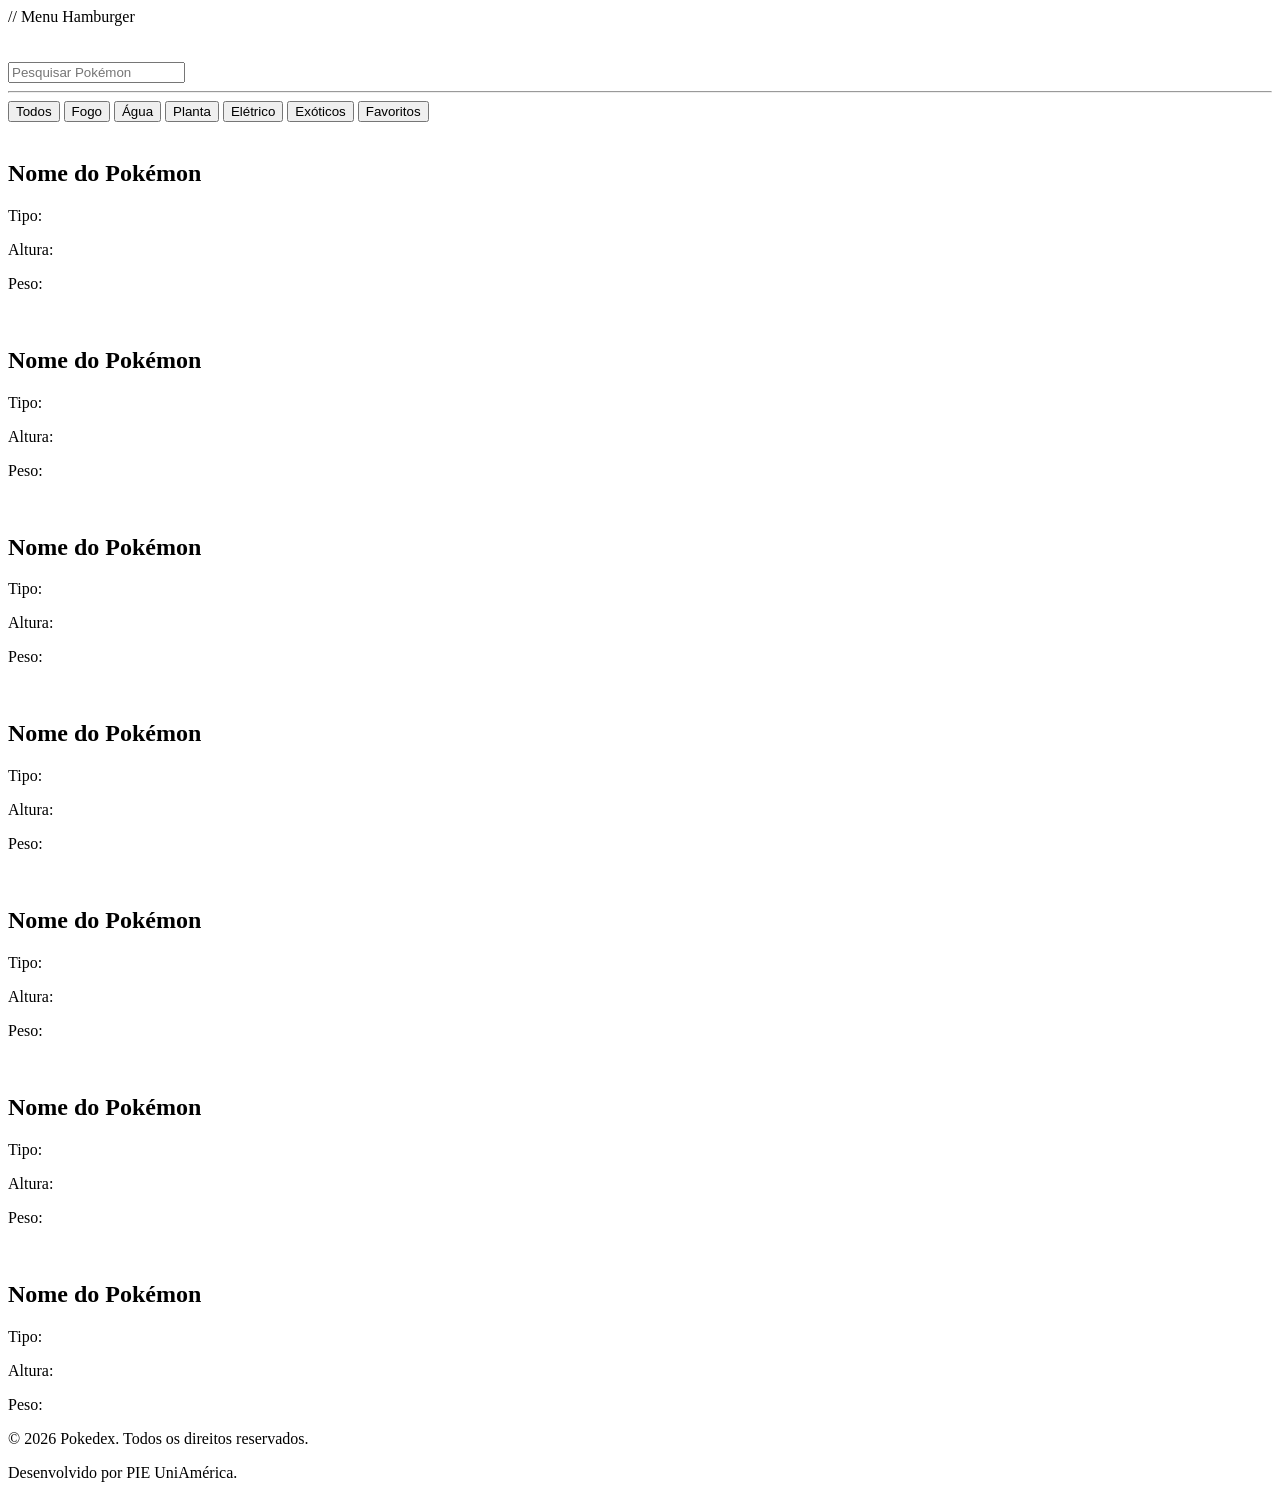
==== HTML/index.html @ 9363d8db "Adicionando novos arquivos (HTML, CSS, pasta IMG)" ====
<!DOCTYPE html>
<html lang="pt-br">

<head>
    <meta charset="UTF-8">
    <meta name="viewport" content="width=device-width, initial-scale=1.0">
    <link rel="stylesheet" href="style.css">

    <title>Página Inicial - Pokedex</title>
</head>

<body>
    <header>
        // Menu Hamburger
        <div class="menu-hamburger">
            <div class="Perfil"></div>
            <div class="Meus favoritos"></div>
            <div class="Mais Pokémons"></div>
            <div class="Sair / Deslogar"></div>
        </div>

        <img src="" alt="" class="imagemHeader">

        <a href="perfil.html"></a>
    </header>
    <main>
        <section class="hero-carrousel">
            <img src="" alt="">
            <img src="" alt="">
            <img src="" alt="">
        </section>

        <input type="text" placeholder="Pesquisar Pokémon" id="pesquisar">
        <label for="pesquisar"></label>

        <div class="filtros">
            <hr>
            <div class="filtro">
                <button type="button">Todos</button>
                <button type="button">Fogo</button>
                <button type="button">Água</button>
                <button type="button">Planta</button>
                <button type="button">Elétrico</button>
                <button type="button">Exóticos</button>
                <button type="button">Favoritos</button>
            </div>
        </div>

        <article class="cards-pokemon">
            <div class="card">
                <img src="" alt="">
                <div class="informacoes">
                    <h2>Nome do Pokémon</h2>
                    <p>Tipo: </p>
                    <p>Altura: </p>
                    <p>Peso: </p>
                </div>
            </div>
            <div class="card">
                <img src="" alt="">
                <div class="informacoes">
                    <h2>Nome do Pokémon</h2>
                    <p>Tipo: </p>
                    <p>Altura: </p>
                    <p>Peso: </p>
                </div>

            </div>
            <div class="card">
                <img src="" alt="">
                <div class="informacoes">
                    <h2>Nome do Pokémon</h2>
                    <p>Tipo: </p>
                    <p>Altura: </p>
                    <p>Peso: </p>
                </div>

            </div>
            <div class="card">
                <img src="" alt="">
                <div class="informacoes">
                    <h2>Nome do Pokémon</h2>
                    <p>Tipo: </p>
                    <p>Altura: </p>
                    <p>Peso: </p>
                </div>

            </div>
            <div class="card">
                <img src="" alt="">
                <div class="informacoes">
                    <h2>Nome do Pokémon</h2>
                    <p>Tipo: </p>
                    <p>Altura: </p>
                    <p>Peso: </p>
                </div>

            </div>
            <div class="card">
                <img src="" alt="">
                <div class="informacoes">
                    <h2>Nome do Pokémon</h2>
                    <p>Tipo: </p>
                    <p>Altura: </p>
                    <p>Peso: </p>
                </div>

            </div>
            <div class="card">
                <img src="" alt="">
                <div class="informacoes">
                    <h2>Nome do Pokémon</h2>
                    <p>Tipo: </p>
                    <p>Altura: </p>
                    <p>Peso: </p>
                </div>

            </div>
        </article>
    </main>
    <footer>
        <div class="informacoesFooter">
            <p>© 2026 Pokedex. Todos os direitos reservados.</p>
            <p>Desenvolvido por PIE UniAmérica.</p>
        </div>
    </footer>

    <script src="script.js"></script>
</body>

</html>
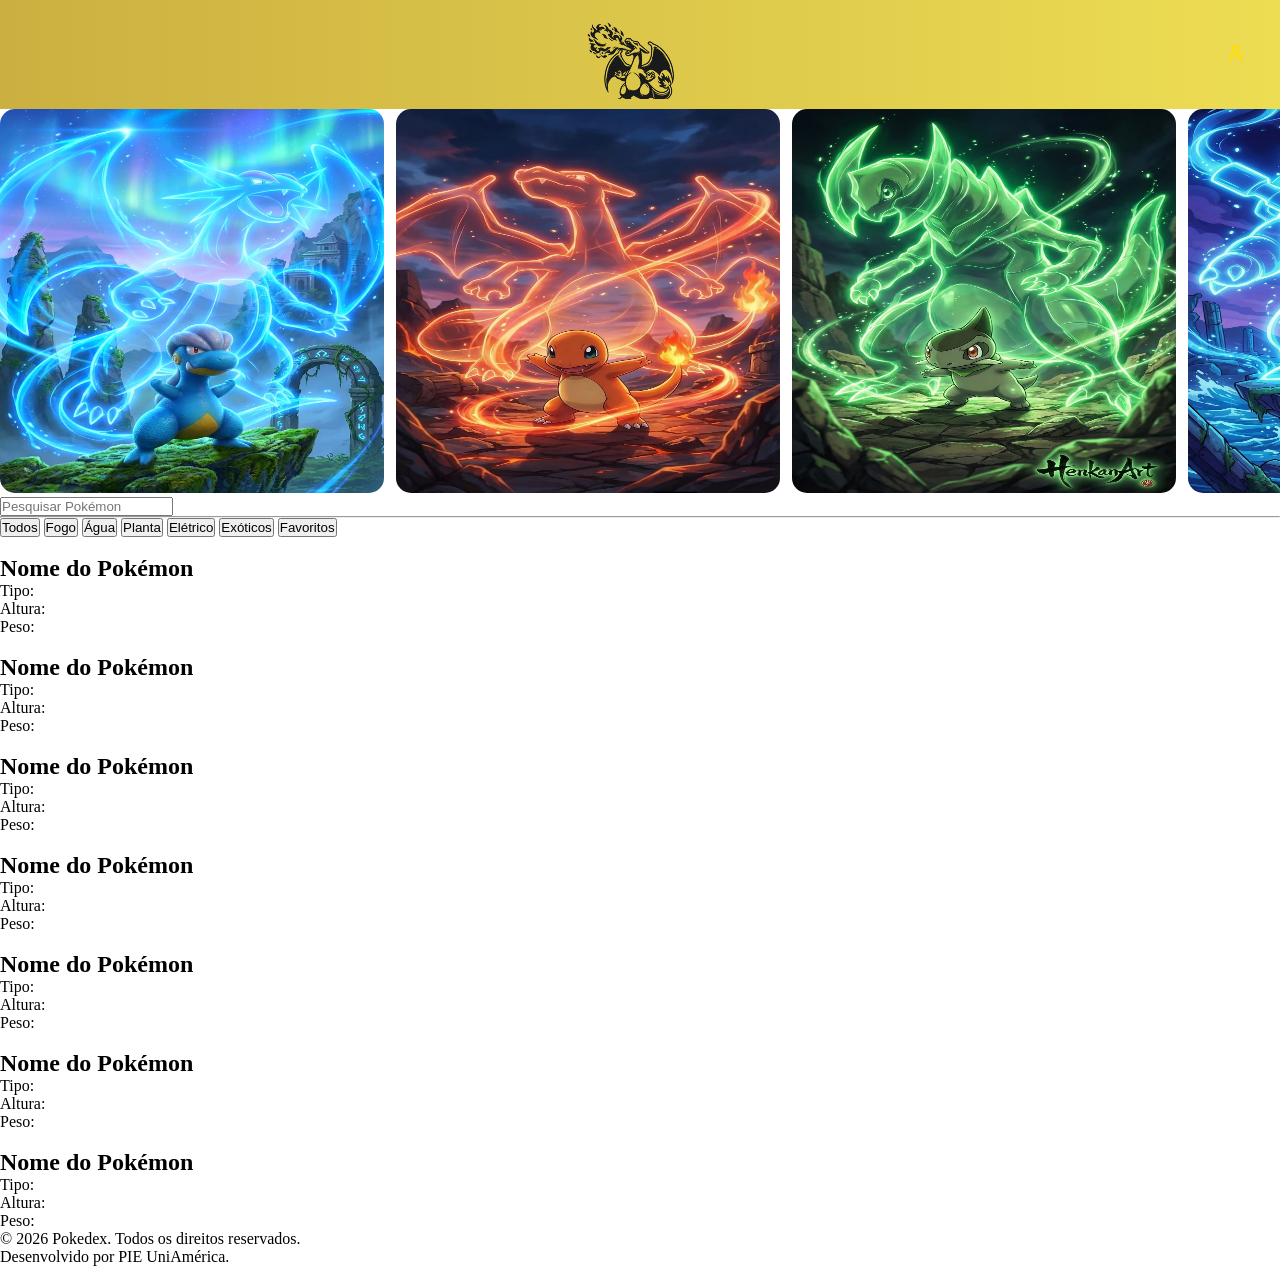
==== commit 9953619e: "Adicionando a estilização - CSS" ====
--- a/HTML/index.html
+++ b/HTML/index.html
@@ -4,14 +4,13 @@
 <head>
     <meta charset="UTF-8">
     <meta name="viewport" content="width=device-width, initial-scale=1.0">
-    <link rel="stylesheet" href="style.css">
+    <link rel="stylesheet" href="/CSS/style.css">
 
     <title>Página Inicial - Pokedex</title>
 </head>
 
 <body>
     <header>
-        // Menu Hamburger
         <div class="menu-hamburger">
             <div class="Perfil"></div>
             <div class="Meus favoritos"></div>
@@ -19,15 +18,20 @@
             <div class="Sair / Deslogar"></div>
         </div>
 
-        <img src="" alt="" class="imagemHeader">
+        <img src="/IMG/dragao.png" alt="Imagem de um dragão soltando fogo." class="imagemHeader">
 
-        <a href="perfil.html"></a>
+        <a href="perfil.html"><img src="/IMG/user.png" alt="Icone de usuário." class="imgUser"></a>
     </header>
     <main>
-        <section class="hero-carrousel">
-            <img src="" alt="">
-            <img src="" alt="">
-            <img src="" alt="">
+        <section class="hero-carrossel">
+            <div class="slides">
+                <div class="imgSlide">
+                    <img src="/IMG/mini-bagon.jpg" alt="Imagem do pokemon Bagon.">
+                    <img src="/IMG/mini-charmander.jpg" alt="Imagem do pokemon Charmander.">
+                    <img src="/IMG/mini-axew.jpg" alt="Imagem do pokemom Axew.">
+                    <img src="/IMG/mini-squirtle.jpg" alt="Imagem do pokemon Squirtle.">
+                </div>
+            </div>
         </section>
 
         <input type="text" placeholder="Pesquisar Pokémon" id="pesquisar">
--- a/CSS/style.css
+++ b/CSS/style.css
@@ -0,0 +1,50 @@
+
+* {
+    margin: 0;
+    padding: 0;
+    box-sizing: border-box;
+}
+
+root {
+    --primary-color: #FFDE00;
+    --secondary-color: #E6C230;
+    --font-family: 'Arial', sans-serif;
+}
+
+header {
+    background: linear-gradient(90deg,rgba(203, 176, 65, 1) 0%, rgba(237, 221, 83, 1) 100%);
+    display: flex;
+    justify-content: space-between;
+    align-items: center;
+    padding: 10px 35px;
+
+    .imgUser {
+        width: 100%;
+        height: auto;
+    }
+}
+
+.hero-carrossel {
+  padding: 0;
+  overflow: hidden;
+
+  .slides {
+    width: 100vw;
+    white-space: nowrap;
+    overflow: hidden;
+
+    .imgSlide {
+      display: inline-block;
+      animation: anima 40s linear infinite;
+
+      img {
+        width: 30vw;
+        height: 30vw;
+        border-radius: 15px;
+        margin-right: 8px;
+        object-fit: con;
+      }
+    }
+  }
+}
+
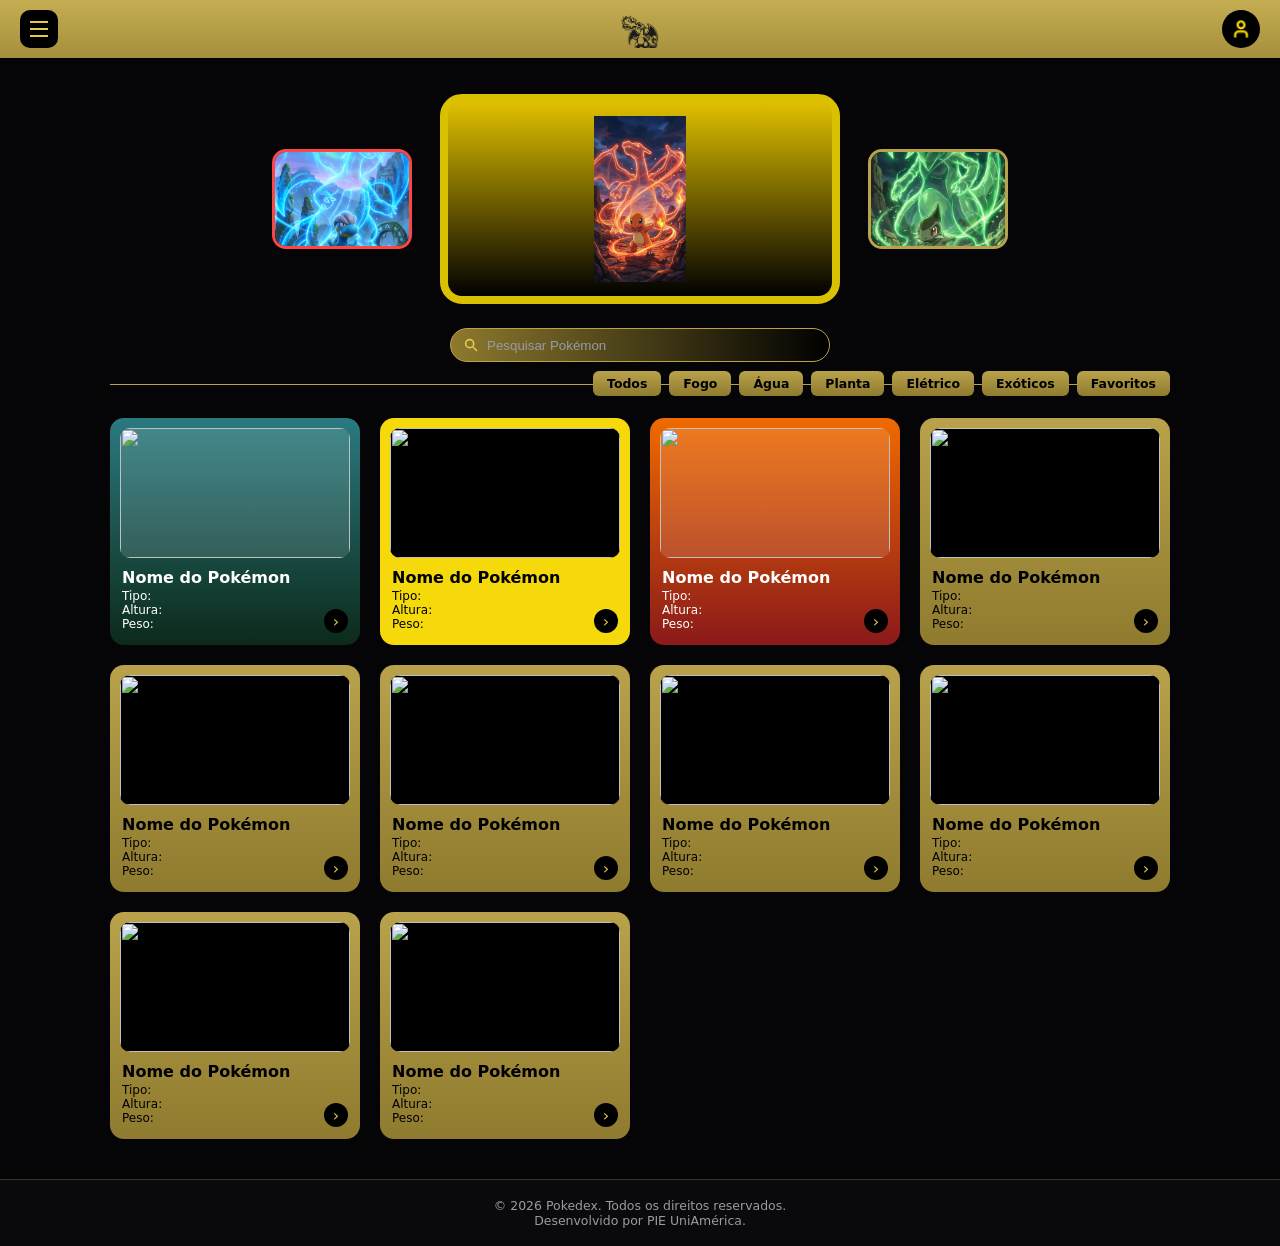
==== commit 6b1c7f3d: "Adicionando o CSS" ====
--- a/HTML/index.html
+++ b/HTML/index.html
@@ -120,6 +120,36 @@
                 </div>
 
             </div>
+            <div class="card">
+                <img src="" alt="">
+                <div class="informacoes">
+                    <h2>Nome do Pokémon</h2>
+                    <p>Tipo: </p>
+                    <p>Altura: </p>
+                    <p>Peso: </p>
+                </div>
+
+            </div>
+            <div class="card">
+                <img src="" alt="">
+                <div class="informacoes">
+                    <h2>Nome do Pokémon</h2>
+                    <p>Tipo: </p>
+                    <p>Altura: </p>
+                    <p>Peso: </p>
+                </div>
+
+            </div>
+            <div class="card">
+                <img src="" alt="">
+                <div class="informacoes">
+                    <h2>Nome do Pokémon</h2>
+                    <p>Tipo: </p>
+                    <p>Altura: </p>
+                    <p>Peso: </p>
+                </div>
+
+            </div>
         </article>
     </main>
     <footer>
--- a/CSS/style.css
+++ b/CSS/style.css
@@ -1,50 +1,291 @@
+/* ===== style.css — base compartilhada + index.html ===== */
+:root {
+  --ouro: #b9a24b;
+  --ouro-claro: #e0c94f;
+  --borda: #3a331a;
+  --fundo: #050507;
+  --painel: #15151b;
+  --texto: #f2f2f2;
+  --mudo: #9a9aa5
+}
 
 * {
-    margin: 0;
-    padding: 0;
-    box-sizing: border-box;
-}
-
-root {
-    --primary-color: #FFDE00;
-    --secondary-color: #E6C230;
-    --font-family: 'Arial', sans-serif;
-}
-
+  box-sizing: border-box;
+  margin: 0;
+  padding: 0
+}
+
+body {
+  background: var(--fundo);
+  color: var(--texto);
+  font-family: "Segoe UI", system-ui, sans-serif;
+  min-height: 100vh;
+  display: flex;
+  flex-direction: column
+}
+
+a {
+  color: inherit;
+  text-decoration: none
+}
+
+button {
+  font: inherit;
+  cursor: pointer
+}
+
+main {
+  width: min(1100px, 100%);
+  margin: 0 auto;
+  padding: 24px 20px 40px;
+  flex: 1
+}
+
+/* Header */
 header {
-    background: linear-gradient(90deg,rgba(203, 176, 65, 1) 0%, rgba(237, 221, 83, 1) 100%);
-    display: flex;
-    justify-content: space-between;
-    align-items: center;
-    padding: 10px 35px;
-
-    .imgUser {
-        width: 100%;
-        height: auto;
-    }
-}
-
-.hero-carrossel {
-  padding: 0;
-  overflow: hidden;
-
-  .slides {
-    width: 100vw;
-    white-space: nowrap;
-    overflow: hidden;
-
-    .imgSlide {
-      display: inline-block;
-      animation: anima 40s linear infinite;
-
-      img {
-        width: 30vw;
-        height: 30vw;
-        border-radius: 15px;
-        margin-right: 8px;
-        object-fit: con;
-      }
-    }
+  position: sticky;
+  top: 0;
+  z-index: 20;
+  display: flex;
+  align-items: center;
+  justify-content: space-between;
+  padding: 10px 20px;
+  background: linear-gradient(180deg, #c4ad52, #a58f3c);
+  border-bottom: 2px solid #000
+}
+
+.menu-hamburger {
+  width: 38px;
+  height: 38px;
+  border-radius: 10px;
+  background: #000;
+  background-image: linear-gradient(var(--ouro-claro), var(--ouro-claro)), linear-gradient(var(--ouro-claro), var(--ouro-claro)), linear-gradient(var(--ouro-claro), var(--ouro-claro));
+  background-size: 18px 2px;
+  background-repeat: no-repeat;
+  background-position: center 11px, center 18px, center 25px
+}
+
+.menu-hamburger div {
+  display: none
+}
+
+.imagemHeader {
+  height: 38px;
+  position: absolute;
+  left: 50%;
+  transform: translateX(-50%)
+}
+
+header>a {
+  width: 38px;
+  height: 38px;
+  border-radius: 50%;
+  background: #000;
+  display: grid;
+  place-items: center;
+  background-image: radial-gradient(circle at 50% 38%, var(--ouro-claro) 3px, transparent 3.5px), radial-gradient(ellipse at 50% 88%, var(--ouro-claro) 7px, transparent 7.5px)
+}
+
+header>a:has(img) {
+  background-image: none
+}
+
+.imgUser {
+  width: 20px;
+  height: 20px;
+  object-fit: contain
+}
+
+/* Carrossel */
+.imgSlide {
+  display: flex;
+  align-items: center;
+  justify-content: center;
+  gap: 28px;
+  margin: 10px 0 24px
+}
+
+.imgSlide img {
+  width: 140px;
+  height: 100px;
+  object-fit: cover;
+  border-radius: 14px;
+  border: 3px solid var(--ouro)
+}
+
+.imgSlide img:first-child {
+  border-color: #f44
+}
+
+.imgSlide img:nth-child(2) {
+  width: min(400px, 50%);
+  height: 210px;
+  object-fit: contain;
+  padding: 14px;
+  background: linear-gradient(#e0c000, #000);
+  border: 8px solid #d9c000;
+  border-radius: 22px
+}
+
+.imgSlide img:nth-child(n+4) {
+  display: none
+}
+
+/* Pesquisa e filtros */
+#pesquisar {
+  display: block;
+  width: min(380px, 100%);
+  height: 34px;
+  margin: 0 auto;
+  border-radius: 20px;
+  border: 1px solid var(--ouro);
+  color: var(--texto);
+  padding: 0 16px 0 36px;
+  background: url("data:image/svg+xml,%3Csvg xmlns='http://www.w3.org/2000/svg' viewBox='0 0 24 24' fill='none' stroke='%23e0c94f' stroke-width='2.5'%3E%3Ccircle cx='10' cy='10' r='6'/%3E%3Cpath d='M15 15l6 6'/%3E%3C/svg%3E") 12px center/16px no-repeat, linear-gradient(90deg, #8d7a2e, #000)
+}
+
+#pesquisar::placeholder {
+  color: var(--mudo)
+}
+
+.filtros {
+  margin: 22px 0
+}
+
+.filtros hr {
+  border: 0;
+  border-top: 1px solid var(--ouro)
+}
+
+.filtro {
+  display: flex;
+  justify-content: flex-end;
+  gap: 8px;
+  margin-top: -14px;
+  flex-wrap: wrap
+}
+
+.filtro button {
+  background: linear-gradient(#b9a24b, #8f7b2f);
+  color: #000;
+  border: 0;
+  border-radius: 6px;
+  padding: 5px 14px;
+  font-size: .78rem;
+  font-weight: 600
+}
+
+.filtro button:hover {
+  background: var(--ouro-claro)
+}
+
+/* Cards */
+.cards-pokemon {
+  display: grid;
+  grid-template-columns: repeat(4, 1fr);
+  gap: 20px
+}
+
+.card {
+  position: relative;
+  border-radius: 14px;
+  background: linear-gradient(#b9a24b, #8f7b2f);
+  color: #000;
+  display: flex;
+  flex-direction: column;
+  padding: 10px;
+  gap: 10px;
+  min-height: 190px
+}
+
+.card>img {
+  width: 100%;
+  height: 130px;
+  object-fit: contain;
+  background: #000;
+  border-radius: 10px
+}
+
+.informacoes {
+  padding: 0 34px 4px 2px
+}
+
+.informacoes h2 {
+  font-size: 1rem;
+  margin-bottom: 2px
+}
+
+.informacoes p {
+  font-size: .75rem
+}
+
+.informacoes::after {
+  content: "›";
+  position: absolute;
+  right: 12px;
+  bottom: 12px;
+  width: 24px;
+  height: 24px;
+  border-radius: 50%;
+  background: #000;
+  color: var(--ouro-claro);
+  display: grid;
+  place-items: center
+}
+
+/* Cores por tipo (adicione a classe no card) — os 3 primeiros seguem a referência */
+.card.planta,
+.card:nth-child(1) {
+  background: linear-gradient(#2a7a80, #0c2a1a);
+  color: #fff
+}
+
+.card.eletrico,
+.card:nth-child(2) {
+  background: #f5d90a
+}
+
+.card.fogo,
+.card:nth-child(3) {
+  background: linear-gradient(#f06a00, #8a1a1a);
+  color: #fff
+}
+
+.card.agua {
+  background: linear-gradient(#2d7bd6, #0b2a5a);
+  color: #fff
+}
+
+.card:nth-child(1)>img,
+.card:nth-child(3)>img,
+.card.planta>img,
+.card.fogo>img,
+.card.agua>img {
+  background: rgba(255, 255, 255, .12)
+}
+
+/* Footer */
+footer {
+  border-top: 1px solid var(--borda);
+  background: #0a0a0d;
+  padding: 18px;
+  text-align: center;
+  color: var(--mudo);
+  font-size: .78rem
+}
+
+@media(max-width:900px) {
+  .cards-pokemon {
+    grid-template-columns: repeat(2, 1fr)
   }
-}
-
+
+  .imgSlide img:not(:nth-child(2)) {
+    display: none
+  }
+}
+
+@media(max-width:520px) {
+  .cards-pokemon {
+    grid-template-columns: 1fr
+  }
+}
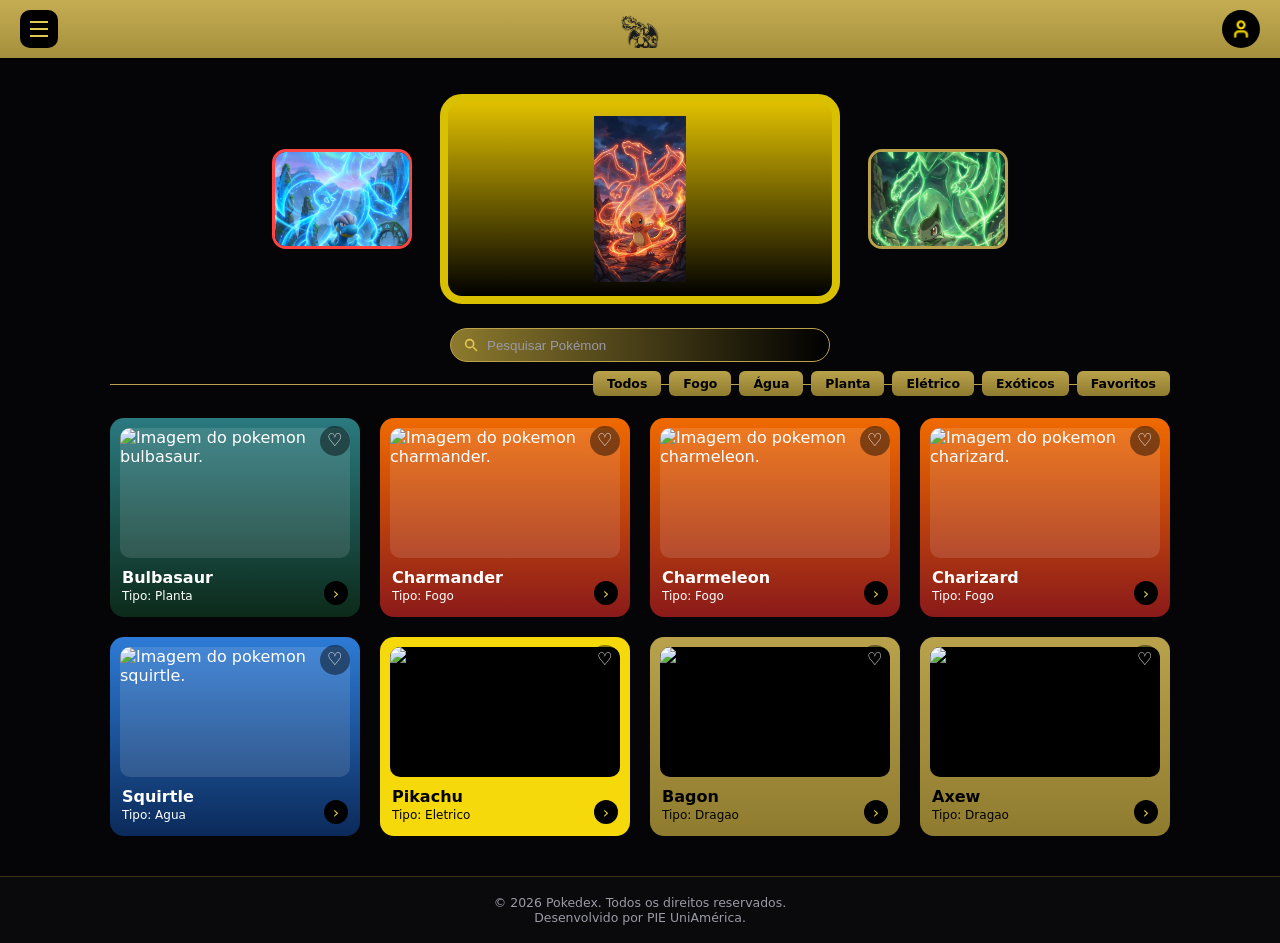
==== commit 5efcb7e1: "Arquivo JS adicionado - Falta alguns ajustes" ====
--- a/HTML/index.html
+++ b/HTML/index.html
@@ -5,6 +5,8 @@
     <meta charset="UTF-8">
     <meta name="viewport" content="width=device-width, initial-scale=1.0">
     <link rel="stylesheet" href="/CSS/style.css">
+    <link rel="stylesheet" href="/CSS/extras.css">
+
 
     <title>Página Inicial - Pokedex</title>
 </head>
@@ -159,7 +161,7 @@
         </div>
     </footer>
 
-    <script src="script.js"></script>
+    <script src="/script.js"></script>
 </body>
 
 </html>
--- a/CSS/extras.css
+++ b/CSS/extras.css
@@ -0,0 +1,381 @@
+/* ===== extras.css — estilos dos elementos criados pelo JavaScript ===== */
+/* Coloque um <link> para ele no <head> de cada página (depois do outro CSS) */
+
+/* Coração clicável (substitui o ♥ feito por CSS no favoritos.css) */
+.card::after {
+    content: none !important
+}
+
+.btn-favorito {
+    position: absolute;
+    top: 8px;
+    right: 10px;
+    z-index: 2;
+    background: rgba(0, 0, 0, .45);
+    border: 0;
+    border-radius: 50%;
+    width: 30px;
+    height: 30px;
+    color: #fff;
+    font-size: 1.1rem;
+    line-height: 1
+}
+
+.btn-favorito.ativo {
+    color: #ff2d2d
+}
+
+.card {
+    cursor: pointer
+}
+
+/* Cores por tipo geradas pelo JS (classes planta/fogo/eletrico/agua) */
+.card:nth-child(n) {
+    background: linear-gradient(#b9a24b, #8f7b2f);
+    color: #000
+}
+
+.card.planta {
+    background: linear-gradient(#2a7a80, #0c2a1a);
+    color: #fff
+}
+
+.card.eletrico {
+    background: #f5d90a;
+    color: #000
+}
+
+.card.fogo {
+    background: linear-gradient(#f06a00, #8a1a1a);
+    color: #fff
+}
+
+.card.agua {
+    background: linear-gradient(#2d7bd6, #0b2a5a);
+    color: #fff
+}
+
+.aviso {
+    grid-column: 1/-1;
+    text-align: center;
+    color: var(--mudo);
+    padding: 30px
+}
+
+.ver-mais {
+    display: block;
+    margin: 34px auto 0;
+    background: #000;
+    color: var(--ouro-claro);
+    border: 1px solid var(--ouro-claro);
+    border-radius: 10px;
+    padding: 8px 26px;
+    font-weight: 600
+}
+
+.ver-mais:disabled {
+    opacity: .5
+}
+
+.filtro button.ativo {
+    background: var(--ouro-claro)
+}
+
+/* Menu criado pelo JS */
+.menu-lista {
+    position: absolute;
+    top: 100%;
+    left: 0;
+    min-width: 220px;
+    background: #0b0b0e;
+    border: 1px solid var(--borda);
+    border-top: 0;
+    border-radius: 0 0 14px 0;
+    z-index: 30
+}
+
+.menu-lista[hidden] {
+    display: none
+}
+
+.menu-lista a {
+    display: block;
+    padding: 14px 20px;
+    border-bottom: 1px solid #1d1a0d
+}
+
+.menu-lista a:hover {
+    background: #1b180a;
+    color: var(--ouro-claro)
+}
+
+.menu-lista a.sair {
+    color: #ff6b6b;
+    border: 0
+}
+
+/* pokemon.html */
+.ficha {
+    grid-column: 1;
+    grid-row: 2;
+    background: var(--painel);
+    border: 1px solid #23232b;
+    border-radius: 18px;
+    padding: 18px;
+    display: grid;
+    gap: 10px
+}
+
+main:has(.ficha)::before {
+    display: none
+}
+
+.ficha div {
+    background: #0d0d12;
+    border-radius: 10px;
+    padding: 10px 12px
+}
+
+.ficha small {
+    display: block;
+    color: var(--mudo);
+    font-size: .68rem
+}
+
+.ficha .btn-favorito {
+    position: static;
+    width: 100%;
+    border-radius: 10px;
+    height: 34px
+}
+
+.total {
+    display: flex;
+    justify-content: space-between;
+    border-top: 1px solid #2b2b33;
+    padding-top: 10px;
+    margin-top: 6px;
+    font-size: .75rem;
+    color: var(--mudo)
+}
+
+.total b {
+    color: var(--ouro-claro);
+    font-size: 1.1rem
+}
+
+.local {
+    background: var(--painel);
+    border: 1px solid #2a2a33;
+    border-radius: 10px;
+    padding: 12px 16px;
+    font-size: .78rem;
+    display: flex;
+    gap: 10px;
+    align-items: center
+}
+
+.badge {
+    font-size: .6rem;
+    padding: 2px 7px;
+    border: 1px solid;
+    border-radius: 5px
+}
+
+.comum {
+    color: #4ade80
+}
+
+.raro {
+    color: #fb923c
+}
+
+/* ===== Menu hambúrguer completo ===== */
+.menu-hamburger {
+    cursor: pointer;
+    position: relative
+}
+
+.menu-hamburger.aberto {
+    background-image: none;
+    display: grid;
+    place-items: center
+}
+
+.menu-hamburger.aberto::before {
+    content: "✕";
+    color: var(--ouro-claro);
+    font-size: 1.1rem
+}
+
+.menu-fundo {
+    position: fixed;
+    inset: 0;
+    background: rgba(0, 0, 0, .55);
+    z-index: 15;
+    pointer-events: none
+}
+
+.menu-fundo[hidden] {
+    display: none
+}
+
+.menu-lista {
+    top: calc(100% + 2px);
+    left: 12px;
+    min-width: 240px;
+    border: 1px solid var(--borda);
+    border-radius: 14px;
+    overflow: hidden;
+    box-shadow: 0 12px 30px rgba(0, 0, 0, .6)
+}
+
+.menu-lista a {
+    display: flex;
+    align-items: center;
+    gap: 12px
+}
+
+.menu-lista .icone {
+    width: 22px;
+    text-align: center
+}
+
+.menu-lista a[aria-current="page"] {
+    color: var(--ouro-claro);
+    background: #1b180a;
+    box-shadow: inset 3px 0 var(--ouro-claro)
+}
+
+.menu-lista .contador {
+    margin-left: auto;
+    min-width: 22px;
+    height: 22px;
+    padding: 0 6px;
+    border-radius: 11px;
+    background: #ff2d2d;
+    color: #fff;
+    font-size: .72rem;
+    display: grid;
+    place-items: center
+}
+
+.menu-lista .contador[hidden] {
+    display: none
+}
+
+/* ===== pokemon.html: página única por Pokémon ===== */
+main.carregando>*:not(.barra) {
+    opacity: .35;
+    pointer-events: none;
+    transition: opacity .2s
+}
+
+.pokemon {
+    background: linear-gradient(var(--cor-tipo, #d4b800), #000 90%)
+}
+
+.titulo-pokemon {
+    grid-column: 1/-1;
+    grid-row: 2;
+    display: flex;
+    align-items: center;
+    justify-content: space-between;
+    gap: 12px
+}
+
+.titulo-pokemon h1 {
+    font-size: 1.8rem;
+    text-align: center
+}
+
+.titulo-pokemon h1 small {
+    color: var(--ouro-claro);
+    font-size: 1rem;
+    margin-left: 6px
+}
+
+.nav-pokemon {
+    min-width: 70px;
+    font-size: .85rem;
+    color: var(--ouro-claro);
+    border: 1px solid var(--borda);
+    border-radius: 8px;
+    padding: 6px 10px;
+    text-align: center
+}
+
+.nav-pokemon:hover {
+    background: #1b180a
+}
+
+.nav-pokemon.vazio {
+    visibility: hidden
+}
+
+.tipos-ficha {
+    display: flex;
+    gap: 6px;
+    flex-wrap: wrap;
+    background: none !important;
+    padding: 0 !important
+}
+
+.tipo-badge {
+    font-size: .72rem;
+    font-weight: 700;
+    color: #fff;
+    padding: 3px 12px;
+    border-radius: 12px
+}
+
+.ficha strong {
+    font-size: 1rem
+}
+
+.variante {
+    cursor: pointer
+}
+
+.variante:hover,
+.variante.atual {
+    border-color: var(--ouro-claro) !important
+}
+
+.erro-pokemon {
+    grid-column: 1/-1;
+    text-align: center;
+    padding: 60px 0
+}
+
+.erro-pokemon p {
+    color: var(--mudo);
+    margin: 10px 0 22px
+}
+
+.btn-voltar {
+    display: inline-block;
+    background: linear-gradient(#c4ad52, #a58f3c);
+    color: #000;
+    border-radius: 10px;
+    padding: 9px 22px;
+    font-weight: 700
+}
+
+@media(min-width:901px) {
+
+    .ficha,
+    .pokemon,
+    .estatistica {
+        grid-row: 3
+    }
+}
+
+@media(max-width:900px) {
+
+    .ficha,
+    .titulo-pokemon {
+        grid-column: 1;
+        grid-row: auto
+    }
+}
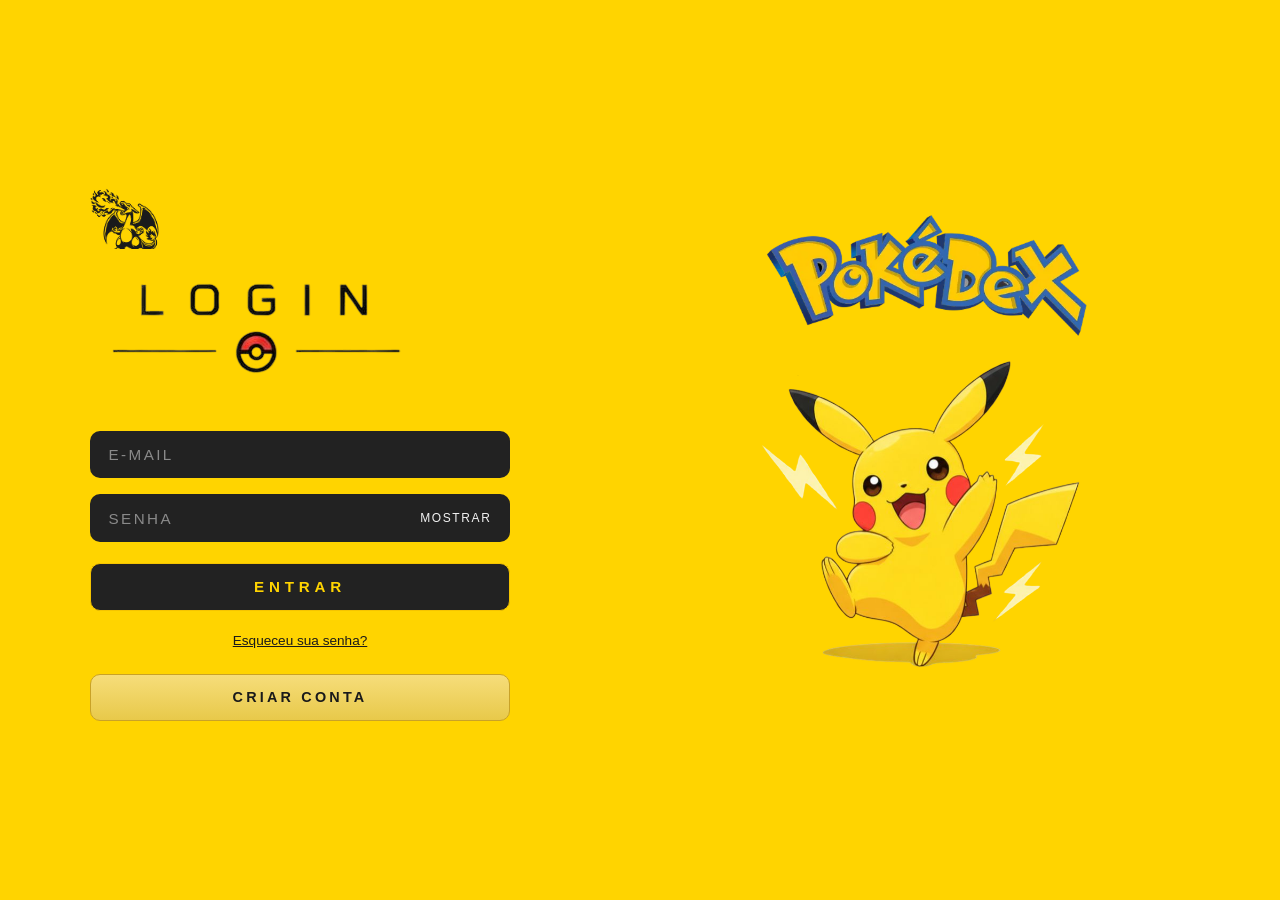
==== commit cc9954cb: "Finalização do projeto" ====
--- a/HTML/index.html
+++ b/HTML/index.html
@@ -5,163 +5,68 @@
     <meta charset="UTF-8">
     <meta name="viewport" content="width=device-width, initial-scale=1.0">
     <link rel="stylesheet" href="/CSS/style.css">
-    <link rel="stylesheet" href="/CSS/extras.css">
-
-
     <title>Página Inicial - Pokedex</title>
 </head>
 
-<body>
-    <header>
-        <div class="menu-hamburger">
-            <div class="Perfil"></div>
-            <div class="Meus favoritos"></div>
-            <div class="Mais Pokémons"></div>
-            <div class="Sair / Deslogar"></div>
-        </div>
-
-        <img src="/IMG/dragao.png" alt="Imagem de um dragão soltando fogo." class="imagemHeader">
-
-        <a href="perfil.html"><img src="/IMG/user.png" alt="Icone de usuário." class="imgUser"></a>
+<body data-pagina="index">
+    <a class="pular" href="#conteudo">Ir para o conteúdo</a>
+    <header class="topo">
+        <button type="button" class="menu-hamburger" aria-label="Abrir menu" aria-expanded="false" aria-controls="menu-lista"></button>
+        <nav id="menu-lista" class="menu-lista" aria-label="Menu principal" hidden>
+            <ul>
+                <li><a href="/HTML/perfil.html"><span class="icone" aria-hidden="true">👤</span>Perfil</a></li>
+                <li><a href="/HTML/favoritos.html"><span class="icone" aria-hidden="true">♥</span>Meus favoritos <span class="contador" hidden>0</span></a></li>
+                <li><a href="/HTML/index.html"><span class="icone" aria-hidden="true">⚡</span>Mais Pokémons</a></li>
+                <li><button type="button" class="sair" id="btn-sair"><span class="icone" aria-hidden="true">⎋</span>Sair / Deslogar</button></li>
+            </ul>
+        </nav>
+        <a href="/HTML/index.html" class="logo"><img src="/IMG/dragao.png" alt="Pokédex - dragão soltando fogo." class="imagemHeader"></a>
+        <a href="/HTML/perfil.html" class="btn-user" aria-label="Meu perfil"><img src="/IMG/user.png" alt="" class="imgUser"></a>
     </header>
-    <main>
-        <section class="hero-carrossel">
+    <main id="conteudo">
+        <h1 class="so-leitor">Pokédex</h1>
+        <section class="hero-carrossel" aria-label="Pokémons em destaque">
             <div class="slides">
-                <div class="imgSlide">
-                    <img src="/IMG/mini-bagon.jpg" alt="Imagem do pokemon Bagon.">
-                    <img src="/IMG/mini-charmander.jpg" alt="Imagem do pokemon Charmander.">
-                    <img src="/IMG/mini-axew.jpg" alt="Imagem do pokemom Axew.">
-                    <img src="/IMG/mini-squirtle.jpg" alt="Imagem do pokemon Squirtle.">
+                <button type="button" class="seta" id="slide-anterior" aria-label="Pokémon anterior">←</button>
+                <div class="imgSlide" id="slides">
+                    <figure><img src="/IMG/mini-bagon.jpg" alt="Imagem do pokemon Bagon."><figcaption class="so-leitor">Bagon</figcaption></figure>
+                    <figure><img src="/IMG/mini-charmander.jpg" alt="Imagem do pokemon Charmander."><figcaption class="so-leitor">Charmander</figcaption></figure>
+                    <figure><img src="/IMG/mini-axew.jpg" alt="Imagem do pokemon Axew."><figcaption class="so-leitor">Axew</figcaption></figure>
+                    <figure><img src="/IMG/mini-squirtle.jpg" alt="Imagem do pokemon Squirtle."><figcaption class="so-leitor">Squirtle</figcaption></figure>
                 </div>
+                <button type="button" class="seta" id="slide-proximo" aria-label="Próximo Pokémon">→</button>
             </div>
         </section>
 
-        <input type="text" placeholder="Pesquisar Pokémon" id="pesquisar">
-        <label for="pesquisar"></label>
-
-        <div class="filtros">
-            <hr>
-            <div class="filtro">
-                <button type="button">Todos</button>
-                <button type="button">Fogo</button>
-                <button type="button">Água</button>
-                <button type="button">Planta</button>
-                <button type="button">Elétrico</button>
-                <button type="button">Exóticos</button>
-                <button type="button">Favoritos</button>
-            </div>
-        </div>
-
-        <article class="cards-pokemon">
-            <div class="card">
-                <img src="" alt="">
-                <div class="informacoes">
-                    <h2>Nome do Pokémon</h2>
-                    <p>Tipo: </p>
-                    <p>Altura: </p>
-                    <p>Peso: </p>
+        <section aria-labelledby="titulo-lista">
+            <h2 id="titulo-lista" class="so-leitor">Lista de Pokémons</h2>
+            <form class="pesquisa" role="search">
+                <label for="pesquisar" class="so-leitor">Pesquisar Pokémon</label>
+                <input type="search" placeholder="Pesquisar Pokémon" id="pesquisar" autocomplete="off">
+                <div class="filtros">
+                    <hr>
+                    <button type="button" class="btn-filtros" id="btn-filtros" aria-expanded="false" aria-controls="grupo-filtros">Filtros</button>
+                    <div class="filtro" id="grupo-filtros" role="group" aria-label="Filtrar por tipo" hidden>
+                        <button type="button" aria-pressed="true">Todos</button>
+                        <button type="button" aria-pressed="false">Fogo</button>
+                        <button type="button" aria-pressed="false">Água</button>
+                        <button type="button" aria-pressed="false">Planta</button>
+                        <button type="button" aria-pressed="false">Elétrico</button>
+                        <button type="button" aria-pressed="false">Exóticos</button>
+                        <button type="button" aria-pressed="false">Favoritos</button>
+                    </div>
                 </div>
-            </div>
-            <div class="card">
-                <img src="" alt="">
-                <div class="informacoes">
-                    <h2>Nome do Pokémon</h2>
-                    <p>Tipo: </p>
-                    <p>Altura: </p>
-                    <p>Peso: </p>
-                </div>
-
-            </div>
-            <div class="card">
-                <img src="" alt="">
-                <div class="informacoes">
-                    <h2>Nome do Pokémon</h2>
-                    <p>Tipo: </p>
-                    <p>Altura: </p>
-                    <p>Peso: </p>
-                </div>
-
-            </div>
-            <div class="card">
-                <img src="" alt="">
-                <div class="informacoes">
-                    <h2>Nome do Pokémon</h2>
-                    <p>Tipo: </p>
-                    <p>Altura: </p>
-                    <p>Peso: </p>
-                </div>
-
-            </div>
-            <div class="card">
-                <img src="" alt="">
-                <div class="informacoes">
-                    <h2>Nome do Pokémon</h2>
-                    <p>Tipo: </p>
-                    <p>Altura: </p>
-                    <p>Peso: </p>
-                </div>
-
-            </div>
-            <div class="card">
-                <img src="" alt="">
-                <div class="informacoes">
-                    <h2>Nome do Pokémon</h2>
-                    <p>Tipo: </p>
-                    <p>Altura: </p>
-                    <p>Peso: </p>
-                </div>
-
-            </div>
-            <div class="card">
-                <img src="" alt="">
-                <div class="informacoes">
-                    <h2>Nome do Pokémon</h2>
-                    <p>Tipo: </p>
-                    <p>Altura: </p>
-                    <p>Peso: </p>
-                </div>
-
-            </div>
-            <div class="card">
-                <img src="" alt="">
-                <div class="informacoes">
-                    <h2>Nome do Pokémon</h2>
-                    <p>Tipo: </p>
-                    <p>Altura: </p>
-                    <p>Peso: </p>
-                </div>
-
-            </div>
-            <div class="card">
-                <img src="" alt="">
-                <div class="informacoes">
-                    <h2>Nome do Pokémon</h2>
-                    <p>Tipo: </p>
-                    <p>Altura: </p>
-                    <p>Peso: </p>
-                </div>
-
-            </div>
-            <div class="card">
-                <img src="" alt="">
-                <div class="informacoes">
-                    <h2>Nome do Pokémon</h2>
-                    <p>Tipo: </p>
-                    <p>Altura: </p>
-                    <p>Peso: </p>
-                </div>
-
-            </div>
-        </article>
+            </form>
+            <div id="cards" class="cards-pokemon" aria-live="polite"></div>
+            <button type="button" class="ver-mais" id="ver-mais" hidden>Ver mais ⌄</button>
+        </section>
     </main>
     <footer>
-        <div class="informacoesFooter">
-            <p>© 2026 Pokedex. Todos os direitos reservados.</p>
-            <p>Desenvolvido por PIE UniAmérica.</p>
-        </div>
+        <p>© 2026 Pokedex. Todos os direitos reservados.</p>
+        <p>Desenvolvido por PIE UniAmérica.</p>
     </footer>
 
-    <script src="/script.js"></script>
+    <script src="../script.js"></script>
 </body>
 
 </html>
--- a/CSS/style.css
+++ b/CSS/style.css
@@ -1,4 +1,3 @@
-/* ===== style.css — base compartilhada + index.html ===== */
 :root {
   --ouro: #b9a24b;
   --ouro-claro: #e0c94f;
@@ -6,43 +5,66 @@
   --fundo: #050507;
   --painel: #15151b;
   --texto: #f2f2f2;
-  --mudo: #9a9aa5
-}
-
+  --mudo: #9a9aa5;
+  --vermelho: #ff2d2d;
+}
 * {
   box-sizing: border-box;
   margin: 0;
-  padding: 0
-}
-
+  padding: 0;
+}
 body {
   background: var(--fundo);
   color: var(--texto);
   font-family: "Segoe UI", system-ui, sans-serif;
   min-height: 100vh;
   display: flex;
-  flex-direction: column
-}
-
+  flex-direction: column;
+}
 a {
   color: inherit;
-  text-decoration: none
-}
-
+  text-decoration: none;
+}
 button {
   font: inherit;
-  cursor: pointer
-}
-
+  cursor: pointer;
+}
+ul {
+  list-style: none;
+}
+:focus-visible {
+  outline: 2px solid var(--ouro-claro);
+  outline-offset: 2px;
+}
 main {
   width: min(1100px, 100%);
   margin: 0 auto;
   padding: 24px 20px 40px;
-  flex: 1
-}
-
-/* Header */
-header {
+  flex: 1;
+}
+
+.so-leitor {
+  position: absolute;
+  width: 1px;
+  height: 1px;
+  overflow: hidden;
+  clip: rect(0 0 0 0);
+  white-space: nowrap;
+}
+.pular {
+  position: absolute;
+  left: -999px;
+  top: 0;
+  background: #000;
+  color: var(--ouro-claro);
+  padding: 8px 14px;
+  z-index: 50;
+}
+.pular:focus {
+  left: 8px;
+}
+
+.topo {
   position: sticky;
   top: 0;
   z-index: 20;
@@ -51,87 +73,185 @@
   justify-content: space-between;
   padding: 10px 20px;
   background: linear-gradient(180deg, #c4ad52, #a58f3c);
-  border-bottom: 2px solid #000
-}
-
+  border-bottom: 2px solid #000;
+}
 .menu-hamburger {
   width: 38px;
   height: 38px;
+  border: 0;
   border-radius: 10px;
-  background: #000;
-  background-image: linear-gradient(var(--ouro-claro), var(--ouro-claro)), linear-gradient(var(--ouro-claro), var(--ouro-claro)), linear-gradient(var(--ouro-claro), var(--ouro-claro));
+  background-color: #000;
+  background-image:
+    linear-gradient(var(--ouro-claro), var(--ouro-claro)),
+    linear-gradient(var(--ouro-claro), var(--ouro-claro)),
+    linear-gradient(var(--ouro-claro), var(--ouro-claro));
   background-size: 18px 2px;
   background-repeat: no-repeat;
-  background-position: center 11px, center 18px, center 25px
-}
-
-.menu-hamburger div {
-  display: none
-}
-
+  background-position:
+    center 11px,
+    center 18px,
+    center 25px;
+}
+.menu-hamburger.aberto {
+  background-image: none;
+  color: var(--ouro-claro);
+  font-size: 1.1rem;
+}
+.menu-hamburger.aberto::before {
+  content: "✕";
+}
+.logo {
+  position: absolute;
+  left: 50%;
+  transform: translateX(-50%);
+  display: block;
+}
 .imagemHeader {
   height: 38px;
-  position: absolute;
-  left: 50%;
-  transform: translateX(-50%)
-}
-
-header>a {
+  display: block;
+}
+.btn-user {
   width: 38px;
   height: 38px;
   border-radius: 50%;
   background: #000;
   display: grid;
   place-items: center;
-  background-image: radial-gradient(circle at 50% 38%, var(--ouro-claro) 3px, transparent 3.5px), radial-gradient(ellipse at 50% 88%, var(--ouro-claro) 7px, transparent 7.5px)
-}
-
-header>a:has(img) {
-  background-image: none
-}
-
+}
 .imgUser {
   width: 20px;
   height: 20px;
-  object-fit: contain
-}
-
-/* Carrossel */
+  object-fit: contain;
+}
+
+.menu-lista {
+  position: absolute;
+  top: calc(100% + 2px);
+  left: 12px;
+  min-width: 250px;
+  background: #0b0b0e;
+  border: 1px solid var(--borda);
+  border-radius: 14px;
+  overflow: hidden;
+  box-shadow: 0 12px 30px rgba(0, 0, 0, 0.6);
+  z-index: 30;
+}
+.menu-lista[hidden] {
+  display: none;
+}
+.menu-lista a,
+.menu-lista .sair {
+  display: flex;
+  align-items: center;
+  gap: 12px;
+  width: 100%;
+  padding: 14px 20px;
+  background: none;
+  border: 0;
+  border-bottom: 1px solid #1d1a0d;
+  color: var(--texto);
+  text-align: left;
+}
+.menu-lista a:hover,
+.menu-lista .sair:hover {
+  background: #1b180a;
+  color: var(--ouro-claro);
+}
+.menu-lista a[aria-current="page"] {
+  color: var(--ouro-claro);
+  background: #1b180a;
+  box-shadow: inset 3px 0 var(--ouro-claro);
+}
+.menu-lista li:last-child .sair {
+  color: #ff6b6b;
+  border: 0;
+}
+.menu-lista .icone {
+  width: 22px;
+  text-align: center;
+}
+.contador {
+  margin-left: auto;
+  min-width: 22px;
+  height: 22px;
+  padding: 0 6px;
+  border-radius: 11px;
+  background: var(--vermelho);
+  color: #fff;
+  font-size: 0.72rem;
+  display: grid;
+  place-items: center;
+}
+.contador[hidden] {
+  display: none;
+}
+body.menu-aberto::before {
+  content: "";
+  position: fixed;
+  inset: 0;
+  background: rgba(0, 0, 0, 0.55);
+  z-index: 15;
+  pointer-events: none;
+}
+
+.slides {
+  display: flex;
+  align-items: center;
+  gap: 14px;
+}
+.seta {
+  width: 38px;
+  height: 38px;
+  flex-shrink: 0;
+  border-radius: 10px;
+  border: 2px solid var(--ouro);
+  background: #000;
+  color: var(--ouro-claro);
+  font-size: 1.1rem;
+}
+.seta:hover {
+  background: #1b180a;
+}
 .imgSlide {
+  flex: 1;
   display: flex;
   align-items: center;
   justify-content: center;
   gap: 28px;
-  margin: 10px 0 24px
-}
-
+  margin: 10px 0 24px;
+}
 .imgSlide img {
   width: 140px;
   height: 100px;
   object-fit: cover;
   border-radius: 14px;
-  border: 3px solid var(--ouro)
-}
-
-.imgSlide img:first-child {
-  border-color: #f44
-}
-
-.imgSlide img:nth-child(2) {
-  width: min(400px, 50%);
+  border: 3px solid var(--ouro);
+  display: block;
+}
+.imgSlide figure:first-child img {
+  border-color: #f44;
+}
+.imgSlide figure:nth-child(2) {
+  flex: 0 1 400px;
+}
+.imgSlide figure:nth-child(2) img {
+  width: 100%;
   height: 210px;
   object-fit: contain;
   padding: 14px;
   background: linear-gradient(#e0c000, #000);
   border: 8px solid #d9c000;
-  border-radius: 22px
-}
-
-.imgSlide img:nth-child(n+4) {
-  display: none
-}
-
-/* Pesquisa e filtros */
+  border-radius: 22px;
+}
+.imgSlide figure:nth-child(n + 4) {
+  display: none;
+}
+
+.pesquisa {
+  display: flex;
+  flex-direction: column;
+  align-items: center;
+}
 #pesquisar {
   display: block;
   width: min(380px, 100%);
@@ -141,51 +261,71 @@
   border: 1px solid var(--ouro);
   color: var(--texto);
   padding: 0 16px 0 36px;
-  background: url("data:image/svg+xml,%3Csvg xmlns='http://www.w3.org/2000/svg' viewBox='0 0 24 24' fill='none' stroke='%23e0c94f' stroke-width='2.5'%3E%3Ccircle cx='10' cy='10' r='6'/%3E%3Cpath d='M15 15l6 6'/%3E%3C/svg%3E") 12px center/16px no-repeat, linear-gradient(90deg, #8d7a2e, #000)
-}
-
+  background:
+    url("data:image/svg+xml,%3Csvg xmlns='http://www.w3.org/2000/svg' viewBox='0 0 24 24' fill='none' stroke='%23e0c94f' stroke-width='2.5'%3E%3Ccircle cx='10' cy='10' r='6'/%3E%3Cpath d='M15 15l6 6'/%3E%3C/svg%3E")
+      12px center/16px no-repeat,
+    linear-gradient(90deg, #8d7a2e, #000);
+}
 #pesquisar::placeholder {
-  color: var(--mudo)
-}
-
+  color: var(--mudo);
+}
 .filtros {
-  margin: 22px 0
-}
-
+  width: 100%;
+  margin: 22px 0;
+}
 .filtros hr {
   border: 0;
-  border-top: 1px solid var(--ouro)
-}
-
+  border-top: 1px solid var(--ouro);
+}
+.btn-filtros {
+  display: block;
+  margin: -14px 0 0 auto;
+  background: linear-gradient(#b9a24b, #8f7b2f);
+  color: #000;
+  border: 0;
+  border-radius: 6px;
+  padding: 5px 16px;
+  font-size: 0.78rem;
+  font-weight: 700;
+}
+.btn-filtros[aria-expanded="true"] {
+  background: var(--ouro-claro);
+}
 .filtro {
   display: flex;
   justify-content: flex-end;
   gap: 8px;
-  margin-top: -14px;
-  flex-wrap: wrap
-}
-
+  margin-top: 12px;
+  flex-wrap: wrap;
+}
+.filtro[hidden] {
+  display: none;
+}
 .filtro button {
   background: linear-gradient(#b9a24b, #8f7b2f);
   color: #000;
   border: 0;
   border-radius: 6px;
   padding: 5px 14px;
-  font-size: .78rem;
-  font-weight: 600
-}
-
-.filtro button:hover {
-  background: var(--ouro-claro)
-}
-
-/* Cards */
+  font-size: 0.78rem;
+  font-weight: 600;
+}
+.filtro button:hover,
+.filtro button[aria-pressed="true"] {
+  background: var(--ouro-claro);
+}
+
+.titulo-pagina {
+  text-align: center;
+  color: var(--ouro-claro);
+  font-size: 1.3rem;
+  margin-bottom: 16px;
+}
 .cards-pokemon {
   display: grid;
   grid-template-columns: repeat(4, 1fr);
-  gap: 20px
-}
-
+  gap: 20px;
+}
 .card {
   position: relative;
   border-radius: 14px;
@@ -195,30 +335,46 @@
   flex-direction: column;
   padding: 10px;
   gap: 10px;
-  min-height: 190px
-}
-
-.card>img {
+  min-height: 200px;
+  cursor: pointer;
+}
+.card > img {
   width: 100%;
   height: 130px;
   object-fit: contain;
   background: #000;
-  border-radius: 10px
-}
-
+  border-radius: 10px;
+}
+.card.planta {
+  background: linear-gradient(#2a7a80, #0c2a1a);
+  color: #fff;
+}
+.card.eletrico {
+  background: #f5d90a;
+}
+.card.fogo {
+  background: linear-gradient(#f06a00, #8a1a1a);
+  color: #fff;
+}
+.card.agua {
+  background: linear-gradient(#2d7bd6, #0b2a5a);
+  color: #fff;
+}
+.card.planta > img,
+.card.fogo > img,
+.card.agua > img {
+  background: rgba(255, 255, 255, 0.12);
+}
 .informacoes {
-  padding: 0 34px 4px 2px
-}
-
+  padding: 0 34px 4px 2px;
+}
 .informacoes h2 {
   font-size: 1rem;
-  margin-bottom: 2px
-}
-
-.informacoes p {
-  font-size: .75rem
-}
-
+  margin-bottom: 4px;
+}
+.informacoes h2 a:hover {
+  text-decoration: underline;
+}
 .informacoes::after {
   content: "›";
   position: absolute;
@@ -230,62 +386,176 @@
   background: #000;
   color: var(--ouro-claro);
   display: grid;
-  place-items: center
-}
-
-/* Cores por tipo (adicione a classe no card) — os 3 primeiros seguem a referência */
-.card.planta,
-.card:nth-child(1) {
-  background: linear-gradient(#2a7a80, #0c2a1a);
-  color: #fff
-}
-
-.card.eletrico,
-.card:nth-child(2) {
-  background: #f5d90a
-}
-
-.card.fogo,
-.card:nth-child(3) {
-  background: linear-gradient(#f06a00, #8a1a1a);
-  color: #fff
-}
-
-.card.agua {
-  background: linear-gradient(#2d7bd6, #0b2a5a);
-  color: #fff
-}
-
-.card:nth-child(1)>img,
-.card:nth-child(3)>img,
-.card.planta>img,
-.card.fogo>img,
-.card.agua>img {
-  background: rgba(255, 255, 255, .12)
-}
-
-/* Footer */
+  place-items: center;
+}
+.tipos {
+  display: flex;
+  flex-wrap: wrap;
+  gap: 4px;
+  margin-bottom: 4px;
+}
+.tipo {
+  font-size: 0.68rem;
+  padding: 1px 10px;
+  border-radius: 12px;
+  background: #000;
+  color: var(--ouro-claro);
+}
+.medidas {
+  font-size: 0.72rem;
+  opacity: 0.85;
+}
+.btn-favorito {
+  position: absolute;
+  top: 8px;
+  right: 10px;
+  z-index: 2;
+  background: rgba(0, 0, 0, 0.45);
+  border: 0;
+  border-radius: 50%;
+  width: 30px;
+  height: 30px;
+  color: #fff;
+  font-size: 1.1rem;
+  line-height: 1;
+}
+.btn-favorito.ativo {
+  color: var(--vermelho);
+}
+.ver-mais {
+  display: block;
+  margin: 34px auto 0;
+  background: #000;
+  color: var(--ouro-claro);
+  border: 1px solid var(--ouro-claro);
+  border-radius: 10px;
+  padding: 8px 26px;
+  font-weight: 600;
+}
+.ver-mais[hidden] {
+  display: none;
+}
+.aviso {
+  grid-column: 1/-1;
+  text-align: center;
+  color: var(--mudo);
+  padding: 30px;
+}
+
+.mensagem {
+  margin-top: 12px;
+  padding: 10px 14px;
+  border-radius: 8px;
+  font-size: 0.85rem;
+}
+.mensagem.erro {
+  background: rgba(255, 45, 45, 0.12);
+  border: 1px solid #ff6b6b;
+  color: #ffb3b3;
+}
+.mensagem.ok {
+  background: rgba(74, 222, 128, 0.12);
+  border: 1px solid #4ade80;
+  color: #a7f3c0;
+}
+
 footer {
   border-top: 1px solid var(--borda);
   background: #0a0a0d;
   padding: 18px;
   text-align: center;
   color: var(--mudo);
-  font-size: .78rem
-}
-
-@media(max-width:900px) {
+  font-size: 0.78rem;
+}
+
+@keyframes entrar {
+  from {
+    opacity: 0;
+    transform: translateY(18px) scale(0.96);
+  }
+  to {
+    opacity: 1;
+    transform: none;
+  }
+}
+@keyframes batida {
+  0% {
+    transform: scale(1);
+  }
+  40% {
+    transform: scale(1.55);
+  }
+  100% {
+    transform: scale(1);
+  }
+}
+@keyframes descer {
+  from {
+    opacity: 0;
+    transform: translateY(-8px);
+  }
+  to {
+    opacity: 1;
+    transform: none;
+  }
+}
+@keyframes respirar {
+  0%,
+  100% {
+    opacity: 0.3;
+  }
+  50% {
+    opacity: 0.6;
+  }
+}
+@media (prefers-reduced-motion: no-preference) {
+  .card.animar {
+    animation: entrar 0.45s ease-out backwards;
+    animation-delay: calc(var(--i, 0) * 60ms);
+  }
+  .card {
+    transition:
+      transform 0.2s,
+      box-shadow 0.2s;
+  }
+  .card:hover {
+    transform: translateY(-4px);
+    box-shadow: 0 10px 22px rgba(0, 0, 0, 0.5);
+  }
+  .btn-favorito.pulsar {
+    animation: batida 0.4s ease;
+  }
+  .menu-lista:not([hidden]) {
+    animation: descer 0.25s ease-out;
+  }
+  .imgSlide figure {
+    transition: transform 0.25s;
+  }
+  .imgSlide figure:hover {
+    transform: scale(1.05);
+  }
+}
+
+@media (max-width: 900px) {
   .cards-pokemon {
-    grid-template-columns: repeat(2, 1fr)
-  }
-
-  .imgSlide img:not(:nth-child(2)) {
-    display: none
-  }
-}
-
-@media(max-width:520px) {
+    grid-template-columns: repeat(2, 1fr);
+  }
+  .imgSlide figure:not(:nth-child(2)) {
+    display: none;
+  }
+  .seta {
+    width: 34px;
+    height: 34px;
+  }
+}
+@media (max-width: 520px) {
   .cards-pokemon {
-    grid-template-columns: 1fr
-  }
-}+    grid-template-columns: 1fr;
+  }
+  .topo {
+    padding: 10px 12px;
+  }
+  .filtro {
+    justify-content: center;
+  }
+}
